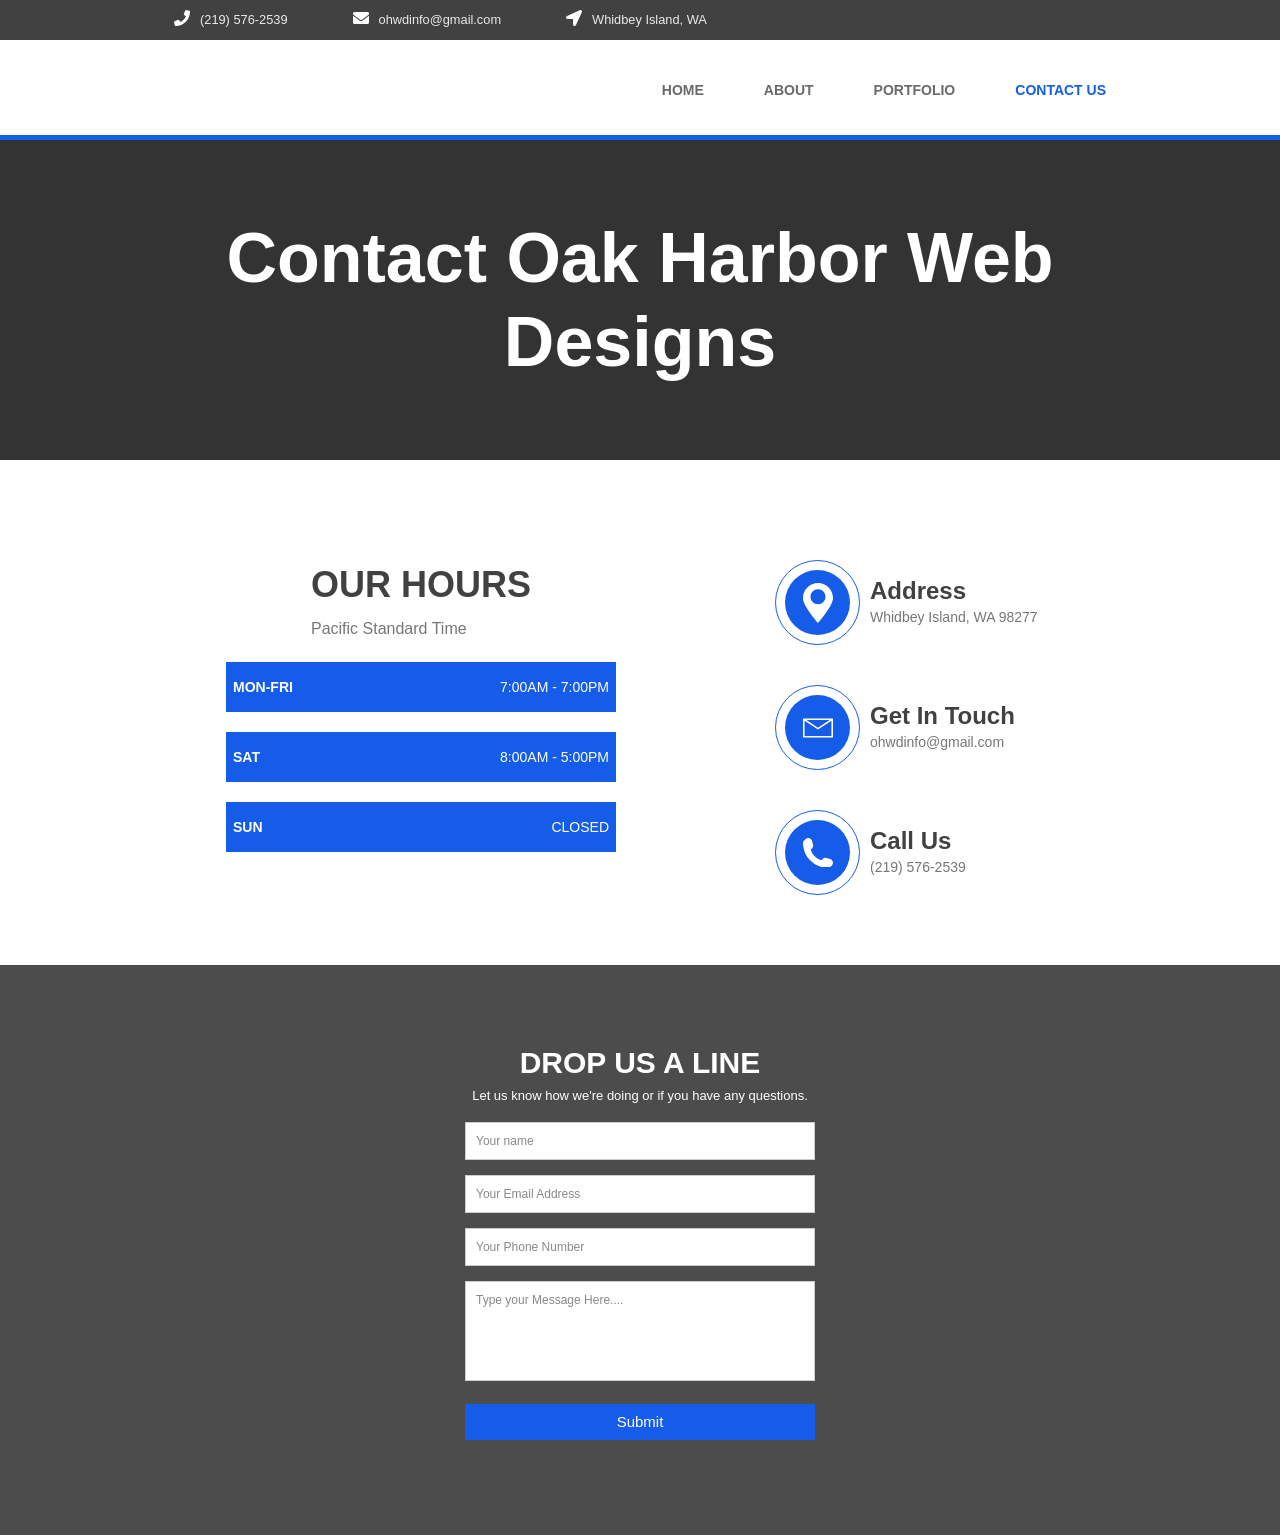
==== index.html @ 9bdd8a70 "chnaged index name" ====
<!DOCTYPE html>
<html lang="en" id="noScroll">
<head>

	<!-- Global site tag (gtag.js) - Google Analytics -->
	<script async src="https://www.googletagmanager.com/gtag/js?id=UA-137702322-5"></script>
	<script>
	  window.dataLayer = window.dataLayer || [];
	  function gtag(){dataLayer.push(arguments);}
	  gtag('js', new Date());

	  gtag('config', 'UA-137702322-5');
	</script>
	
	<meta charset="UTF-8">
	<meta name="viewport" content="width=device-width, initial-scale=1, shrink-to-fit=no">

	<meta name="title" content="">
	<meta name="description" content="">
  	<meta name="keywords" content="">

  	<link rel="shortcut icon" type="image/ico" href="../images/seamlessly-fav.ico" />

	<link rel="stylesheet" href="https://use.fontawesome.com/releases/v5.8.1/css/all.css" integrity="sha384-50oBUHEmvpQ+1lW4y57PTFmhCaXp0ML5d60M1M7uH2+nqUivzIebhndOJK28anvf" crossorigin="anonymous">
	<link rel="stylesheet" href="https://stackpath.bootstrapcdn.com/bootstrap/4.3.1/css/bootstrap.min.css" integrity="sha384-ggOyR0iXCbMQv3Xipma34MD+dH/1fQ784/j6cY/iJTQUOhcWr7x9JvoRxT2MZw1T" crossorigin="anonymous">
	<link rel="stylesheet" href="contact.css">

	<title>Contact Seamlessly Gutters</title>
</head>
<body>

	<!-- ============================================ -->
	<!--                 NAVIGATION                   -->
	<!-- ============================================ -->
	<div id="nav-topper">
			<div class="topper-content container">
				<i class="fas fa-phone"></i>
				<p class="topper-content">(219) 576-2539</p>
				<i class="fas fa-envelope"></i>
				<p class="topper-content">ohwdinfo@gmail.com</p>
				<i class="fas fa-location-arrow"></i>
				<p class="topper-content">Whidbey Island, WA</p>
			</div>
		</div>
	
		<nav class="navbar grid animated fadeIn">
			<div aria-label="mobile-nav-toggle" class="open-slide">
				<div>
					<a href="#" onclick="toggleNav()">
						<svg width="30" height="30">
							<path d="M0,5 35,5" stroke="#000" stroke-width="2"/>
							<path d="M0,14 35,14" stroke="#000" stroke-width="2"/>
							<path d="M0,23 35,23" stroke="#000" stroke-width="2"/>
						</svg>
					</a>
				</div>
			</div>
			<div class="navbar-menu container">
				
				<ul class="navbar-links">
					<li><a href="../index.html">HOME</a></li>
					<li><a href="about.html">ABOUT</a></li>
					<li><a href="portfolio.html">PORTFOLIO</a></li>
					<li><a id="active"href="contact.html">CONTACT US</a></li>
				</ul>
			</div>
		</nav>
	
		<!-- ============================================ -->
		<!--                SIDE MENU                     -->
		<!-- ============================================ -->
	
		<div aria-hidden="true" id="side-hidden-parent">
			<div id="side-hidden"></div>
		</div>
		<div id="side-menu" class="side-nav">
			<ul id="on-top">
				<li><a href="#" id="btn-close" class="btn-close" onclick="closeSideMenu()">&times;</a></li>
				<li class="nav-item"><a href="https://www.oakharborwebdesigns.com/">Home</a></li>
				<li class="nav-item"><a href="https://www.oakharborwebdesigns.com/">Services</a></li>
				<li class="nav-item"><a href="https://www.oakharborwebdesigns.com/about-me">About Me</a></li>
				<li class="nav-item"><a href="https://www.oakharborwebdesigns.com/">Clients</a></li>
				<li class="nav-item"><a class="side-active" href="contact.html">Contact Us</a></li>
			</ul>
		</div>
	
		<!-- ============================================ -->
		<!--               BOTTOM MENU                    -->
		<!-- ============================================ -->
		
		<div id="bottom-menu">
			<div class="bottom">
				<a href="tel:+1-(360)-929-6024"><i class="fas fa-phone"></i></a>
			</div>
			<div class="bottom2">
				<a href="mailto:seamlesslygutters@gmail.com"><i class="fas fa-envelope"></i></a>
			</div>
		</div>

<main>

    <section id="contact-header">
		<div aria-hidden="true" class="contact-dark"></div>
		<div class="container content-flex">
			<h1 class="contact-header">Contact Oak Harbor Web Designs</h1>
		</div>
	</section>

	<section id="contact-content">
		<div class="hours-flex container">
			<div class="title">
				<h3>OUR HOURS</h3>
				<p>Pacific Standard Time</p>
			</div>
			<div class="hours">
				<div class="block">
					<p>MON-FRI</p>
					<p>7:00AM - 7:00PM</p>
				</div>
				<div class="block">
					<p>SAT</p>
					<p>8:00AM - 5:00PM</p>
				</div>
				<div class="block">
					<p>SUN</p>
					<p>CLOSED</p>
				</div>
			</div>
		</div>
		<div class="contact-flex container">
			<div class="contact-item">
				<div class="outter">
					<div class="inner">
						<svg aria-hidden="true" preserveAspectRatio="xMidYMid meet" data-bbox="32.5 10 135 180" viewBox="32.5 10 135 180" xmlns="http://www.w3.org/2000/svg" data-type="color" role="img">
					    <g>
					        <path d="M100 10c-37.3 0-67.5 30.3-67.5 67.6S100.1 190 100.1 190s67.5-75.3 67.4-112.6c0-37.2-30.2-67.4-67.5-67.4zm.1 95.6c-18.6 0-33.8-15-33.8-33.7s15-33.8 33.7-33.8 33.8 15 33.8 33.7-15 33.8-33.7 33.8z" fill="#ffffff" data-color="1"></path>
					    </g>
					</svg>
					</div>
				</div>
				<div class="info">
					<h3>Address</h3>
					<p>Whidbey Island, WA 98277
				    </p>
				</div>
			</div>
			<div class="contact-item">
				<div class="outter">
					<div class="inner">
						<svg aria-hidden="true" preserveAspectRatio="xMidYMid meet" data-bbox="25.506 47.684 152.988 97.063" viewBox="25.506 47.684 152.988 97.063" height="200" width="200" xmlns="http://www.w3.org/2000/svg" data-type="color" role="img">
					    <g>
					        <path d="M25.506 47.684v97.063h152.988V47.684H25.506zm135.618 8L102 94.536 42.876 55.684h118.248zM33.506 136.747V59.098L102 104.108l68.494-45.01v77.649H33.506z" fill="#ffffff" data-color="1"></path>
					    </g>
					</svg>
					</div>
				</div>
				<div class="info">
					<h3>Get In Touch</h3>
					<p>ohwdinfo@gmail.com</p>
				</div>
			</div>
			<div class="contact-item">
				<div class="outter">
					<div class="inner">
						<svg aria-hidden="true" preserveAspectRatio="xMidYMid meet" data-bbox="22.895 23.003 154.1 154.005" viewBox="22.895 23.003 154.1 154.005" xmlns="http://www.w3.org/2000/svg" data-type="color" role="img">
					    <g>
					        <path d="M176.3 145.6l-.8-2.3c-1.8-5.4-7.8-11-13.3-12.5l-20.2-5.4c-5.4-1.5-13.4.6-17.3 4.5l-7.4 7.4c-26.6-7.1-47.5-28.1-54.6-54.6l7.4-7.4c4-4 6-11.8 4.5-17.3L69 37.7c-1.5-5.4-7.1-11.4-12.5-13.2l-2.3-.8c-5.4-1.8-13.1 0-17.1 4.1l-11 11c-1.9 1.9-3.2 7.5-3.2 7.6-.3 34.8 13.3 68.3 37.8 92.8 24.6 24.6 57.9 38.2 92.6 37.8.2 0 5.9-1.2 7.8-3.2l11-11c4.2-4.1 6-11.8 4.2-17.2z" fill="#ffffff" data-color="1"></path>
					    </g>
					</svg>
					</div>
				</div>
				<div class="info">
					<h3>Call Us</h3>
					<p>(219) 576-2539</p>
				</div>
			</div>
		</div>
	</section>

	<section id="working-time" class="container">
		<div class="hours-text">
			<h3>Seamlessly Gutters</h3>
			<div aria-hidden="true" class="contact-line"></div>
			<p>When you choose Seamlessly Gutters for your home or business, we guarantee the work we do to last so you won't have to call again in a few months to fix what should have been done in the first place.  We accomplish this by using only the best products for the job.  We don't cut corners to make more money, beacuse every customer deserves the best for their home or business.  
			<br><br>
			So why settle for less?  Give us a call and let us show you what good customer service really is.  We look forward to your call!
			</p>
		</div>
	</section>

	<section id="form">
		<div class="form-dark"></div>
		<div class="form-container">  
			<form id="contact" name="Contact Form" method="post" data-netlify="true">
			<h3>DROP US A LINE</h3>
			<h4>Let us know how we're doing or if you have any questions.</h4>
			<p>
				<input name="name" placeholder="Your name" type="text" tabindex="1" required>
			</p>
			<p>
				<input name="email" placeholder="Your Email Address" type="email" tabindex="2" required>
			</p>
			<p>
				<input name="phone" placeholder="Your Phone Number" type="tel" tabindex="3" required>
			</p>
			<p>
				<textarea name="message" placeholder="Type your Message Here...." tabindex="5" required></textarea>
			</p>
			<p>
				<button name="submit" type="submit" id="contact-submit" data-submit="...Sending">Submit</button>
			</p>
			</form>
		</div>
	</section>

</main>

	<script src="../js/nav.js"></script>
	<script src="js/modal.js"></script>

	
</body>
</html>
---- contact.css ----
/* Core Styles */
.container {
    padding: 0 1.5em;
}

#nav-topper {
    display: none;
}

main {
    position: relative;
    top: -20%;
}

p {
    font-size: 17px;
    line-height: 1.6em;
    font-family: 'Open Sans', sans-serif;
    color: #767676;
}

h1, h2, h3, h4, h5, h6 {
    overflow-y: hidden;
}

body, html, h1, h2, h3, h4, h5, h6 {
    width: 100%;
    margin: 0;
    padding: 0;
    font-family: 'Open Sans', sans-serif;
    text-align: center;
    overflow-x: hidden;
    color: #414141;
}

#noScroll {
    overflow: scroll;
}

#desktop-position {
    display: none;
}

#desktop-partners {
    display: none;
}

.quote,
.call {
	display: none;
}

.navbar-links {
    display: none;
}

#logo {
    display: none;
}

#call-strip {
	display: none;
}

.button-solid {
    display: inline-block;
    background: #155de9;
    border-style: solid;
    border-width: 2px;
    border-color: #155de9;
    font-size: 15px;
    margin: 10px 0;
    padding: 12px 40px;
    color: #FFFFFF;
    text-decoration: none;
    -webkit-animation-delay: 0.6s;
            animation-delay: 0.6s;
    border-radius: 5px;
    white-space: nowrap;
    float: left;
}

.button-solid a:hover {
    background: #fff;
    border-color: #fff;
    color: #155de9;
    -webkit-transition: background 0.4s ease 0s;
    -o-transition: background 0.4s ease 0s;
    transition: background 0.4s ease 0s;
    -webkit-transition-property: background;
    -o-transition-property: background;
    transition-property: background;
    -webkit-transition-duration: 0.4s;
         -o-transition-duration: 0.4s;
            transition-duration: 0.4s;
    -webkit-transition-timing-function: ease;
         -o-transition-timing-function: ease;
            transition-timing-function: ease;
    -webkit-transition-delay: 0s;
         -o-transition-delay: 0s;
            transition-delay: 0s;
    cursor: pointer;
}

.button-transparent {
    display: inline-block;
    background: transparent;
    border-style: solid;
    border-width: 2px;
    border-color: #fff;
    font-size: 15px;
    margin: 10px 0;
    padding: 6px 30px;
    color: #FFFFFF;
    text-decoration: none;
    -webkit-animation-delay: 0.6s;
            animation-delay: 0.6s;
    border-radius: 5px;
    white-space: nowrap;
    float: left;
    height: 40px;
}

.button-transparent a:hover {
    background: #fff;
    border-color: #fff;
    color: #155de9;
    -webkit-transition: background 0.4s ease 0s;
    -o-transition: background 0.4s ease 0s;
    transition: background 0.4s ease 0s;
    -webkit-transition-property: background;
    -o-transition-property: background;
    transition-property: background;
    -webkit-transition-duration: 0.4s;
         -o-transition-duration: 0.4s;
            transition-duration: 0.4s;
    -webkit-transition-timing-function: ease;
         -o-transition-timing-function: ease;
            transition-timing-function: ease;
    -webkit-transition-delay: 0s;
         -o-transition-delay: 0s;
            transition-delay: 0s;
    cursor: pointer;
}

/*-- -------------------------- -->
<---        NAVIGATION          -->
<--- -------------------------- -*/

.navbar {
    background-color: #FFFFFF;
    width: 100%;
    height: 78px;
    border-bottom: 5px solid #155de9;
    position: relative;
    z-index: 1;
}

.open-slide {
    float: right;
    margin-right: 1.5em;
    display: block;
    z-index: 4;
    position: absolute;
    right: 0;
    top: 25px;
}

.side-nav {
    width: 0;
    display: block;
    height: 100%;
    position: absolute;
    top: 0;
    background-color: #fff;
    -webkit-transition: 0.5s;
    -o-transition: 0.5s;
    transition: 0.5s;
    right: -1px;
    text-align: right;
    z-index: 15;
}

#side-hidden {
    background-color: #000;
    opacity: 0.9;
    height: 100%;
    position: absolute;
    top: 0;
    -webkit-transition: 0.5s;
    -o-transition: 0.5s;
    transition: 0.5s;
    left: 0;
    margin: 0;
    width: 0;
    z-index: 7;
}

.side-nav ul {
    display: block;
    text-decoration: none;
    z-index: 6;
    /* Added this */
    padding: 0;
    position: relative;
    list-style: none;
}

/* Added this */
.nav-item {
    display:block;
    margin: 0;
}

.side-nav ul a {
    position: relative;
    width: 100%;
    /* Changed this */
    /* padding: 10px 130px 10px 100px;*/
    padding: 20px 15px;
    text-decoration: none;
    color: #000;
    margin-right: 20px;
    z-index: 6;
    /* Removed this */
    /* right: 30px; */
    text-align: right;
    /* Added these */
    display: block;
    -webkit-box-sizing: border-box;
            box-sizing: border-box;  
}

.btn-close {
    display: block;
    background: #fff;
    position: absolute;
    top: 0;
    /* Changed this */
    /* left: 22px; */
    left: 0;
    font-size: 36px;
    text-decoration: none;
    color: #2F2E2E;
    right: 7px;
    padding: 0;
}

.btn-close a:hover {
    color: #444;
    cursor: pointer;
    background: #fff;
}

.side-nav .btn-close:hover {
    color: #fff
}

.side-nav li a:hover {
    color: #fff;
    background: #155de9;
}

.side-active {
    color: #ffffff !important;
    background: #155de9;
}

.mobile-logo {
    position: relative;
    right: 0%;
    padding: 0;
}

.mobile-logo img {
    width: 200px;
    position: relative;
    top: 8px;
}

.desktop-logo {
    display: none;
}

#side-menu {
    margin: 0;
    width: 0;
    -webkit-transition: .5s;
    -o-transition: .5s;
    transition: .5s;
}

#side-menu ul {
    position: relative;
    top: -10px;
}

#on-top {
    display: none;
    font-size: .9em;
}

#bottom-menu {
    display: -webkit-box;
    display: -ms-flexbox;
    display: flex;
    -webkit-box-orient: horizontal;
    -webkit-box-direction: normal;
        -ms-flex-direction: row;
            flex-direction: row;
    z-index: 7;
    -ms-flex-wrap: nowrap;
        flex-wrap: nowrap;
    width: 100%;
    position: absolute;
}

.bottom {
    width: 50%;
    background: white;
    bottom: 0;
    position: fixed;
    height: 60px;
    display: block;
    left: 0;
    border-top: 1px solid #a9a9a9;
    border-right: 1px solid #a9a9a9;
}

.bottom2 {
    width: 50%;
    background: white;
    bottom: 0;
    position: fixed;
    height: 60px;
    display: block;
    position: fixed;
    right: 0;
    border-top: 1px solid #a9a9a9;
    border-left: 1px solid #a9a9a9;
}

#bottom-menu i {
    color: #2F2E2E;
    text-align: center;
    position: relative;
    /* center icon vertically */
    top: calc(50% - 11px);
}

.copyright {
    height: 180px;
}

.copy-center {
    padding: 0;
}

#company {
    color: #fff;
    text-decoration: none;
}

#company a:hover {
    color: #b0b0b0;
}

/*-- -------------------------- -->
<---          LANDING           -->
<--- -------------------------- -*/

#contact-header {
    height: 82px;
    width: 100%;
    background:url("../images/gutter-job-compressor.jpg");
    background-position: center center;
    color: #fff;
    display: -webkit-box;
    display: -ms-flexbox;
    display: flex;
    -webkit-box-align: center;
        -ms-flex-align: center;
            align-items: center;
    -webkit-box-pack: center;
        -ms-flex-pack: center;
            justify-content: center;
    position: relative;
}

.contact-dark {
    background: #000;
    position: absolute;
    height: 100%;
    width: 100%;
    opacity: 0.8;
}

#contact-header h1 {
    font-size: 25px;
    text-align: center;
    color: #fff;
    position: relative;
    z-index: 5;
    font-weight: 900;
}

/*-- -------------------------- -->
<---          CONTACT           -->
<--- -------------------------- -*/

.outter {
    width: 85px;
    height: 85px; 
    border: 1px solid #155de9;
    background: transparent;
    display: -webkit-box;
    display: -ms-flexbox;
    display: flex;
    -webkit-box-orient: vertical;
    -webkit-box-direction: normal;
        -ms-flex-direction: column;
            flex-direction: column;
    -webkit-box-align: center;
        -ms-flex-align: center;
            align-items: center;
    -webkit-box-pack: center;
        -ms-flex-pack: center;
            justify-content: center;
    border-radius: 50%;
    margin: 0 10px 0 0;
}

.contact-flex {
    display: -webkit-box;
    display: -ms-flexbox;
    display: flex;
    -webkit-box-orient: vertical;
    -webkit-box-direction: normal;
        -ms-flex-direction: column;
            flex-direction: column;
    -ms-flex-line-pack: center;
        align-content: center;
    -webkit-box-pack: center;
        -ms-flex-pack: center;
            justify-content: center;
    padding-top: 50px;
}

.inner {
    width: 65px;
    height: 65px;
    background: #155de9;
    display: -webkit-box;
    display: -ms-flexbox;
    display: flex;
    -webkit-box-orient: vertical;
    -webkit-box-direction: normal;
        -ms-flex-direction: column;
            flex-direction: column;
    -webkit-box-align: center;
        -ms-flex-align: center;
            align-items: center;
    -webkit-box-pack: center;
        -ms-flex-pack: center;
            justify-content: center;
    border-radius: 50%;
}

.inner svg {
    width: 30px;
    height: auto;
}

.info h3 {
    font-weight: 700;
    font-size: 24px;
    text-align: left;
}

.info p {
    text-align: left;
    font-size: 14px;
    margin: 0;
    width: 210px
}

.contact-item {
    display: -webkit-box;
    display: -ms-flexbox;
    display: flex;
    -webkit-box-orient: horizontal;
    -webkit-box-direction: normal;
        -ms-flex-direction: row;
            flex-direction: row;
    -webkit-box-align: center;
        -ms-flex-align: center;
            align-items: center;
    -webkit-box-pack: start;
        -ms-flex-pack: start;
            justify-content: flex-start;
    margin: 20px 0;
    width: 310px;
}

.info {
    display: -webkit-box;
    display: -ms-flexbox;
    display: flex;
    -webkit-box-orient: vertical;
    -webkit-box-direction: normal;
        -ms-flex-direction: column;
            flex-direction: column;
    -webkit-box-align: start !important;
        -ms-flex-align: start !important;
            align-items: flex-start !important;
}

.info h3 {
    text-align: left;
}

/*-- -------------------------- -->
<---           BLOCKS           -->
<--- -------------------------- -*/

.title h3 {
    font-size: 29px;
    text-align: left;
    font-weight: 700;
}

.title p {
    text-align: left;
    font-size: 16px;
    margin: 10px 0;
}

.hours {
    display: -webkit-box;
    display: -ms-flexbox;
    display: flex;
    -webkit-box-orient: vertical;
    -webkit-box-direction: normal;
        -ms-flex-direction: column;
            flex-direction: column;
    -webkit-box-align: center;
        -ms-flex-align: center;
            align-items: center;
    -webkit-box-pack: center;
        -ms-flex-pack: center;
            justify-content: center;
}

.block {
    width: 100%;
    height: 50px;
    background: #155de9;
    display: -webkit-box;
    display: -ms-flexbox;
    display: flex;
    -webkit-box-orient: horizontal;
    -webkit-box-direction: normal;
        -ms-flex-direction: row;
            flex-direction: row;
    -webkit-box-pack: justify;
        -ms-flex-pack: justify;
            justify-content: space-between;
    -webkit-box-align: center;
        -ms-flex-align: center;
            align-items: center;
    margin: 10px 0;
}

.block p:first-child {
    padding: 7px;
    font-weight: 700;
    font-size: 14px;
    color: #fff;
    margin: 0;
}

.block p:last-child {
    padding: 7px;
    font-size: 14px;
    color: #fff;
    margin: 0;
}

.hours-flex {
    margin: 50px 0;
}

.hours-text {
    text-align: left;
}

.hours-text h3 {
    color: #bd170d;
    font-size: 20px;
    text-align: left;
    font-weight: 700;
}

.contact-line {
    width: 100%;
    background: #bd170d;
    height: 2px;
    margin: 10px 0;
}

.contact-flex {
    display: -webkit-box;
    display: -ms-flexbox;
    display: flex;
    -webkit-box-orient: vertical;
    -webkit-box-direction: normal;
        -ms-flex-direction: column;
            flex-direction: column;
    -webkit-box-pack: center;
        -ms-flex-pack: center;
            justify-content: center;
    -webkit-box-align: center;
        -ms-flex-align: center;
            align-items: center;
    padding-bottom: 50px;
    padding-top: 0;
}

/*-- -------------------------- -->
<---            FORM            -->
<--- -------------------------- -*/

#form {
    background: url("../images/IMG-2252-compressor.jpg");
    background-size: cover;
    position: relative;
}

.form-dark {
    background: #000;
    opacity: .7;
    position: absolute;
    height: 100%;
    width: 100%;
}

.formcontainer {
    max-width:400px;
    width:100%;
    margin:0 auto;
    position:relative;
}

#contact input[type="text"], #contact input[type="email"], #contact input[type="tel"], #contact input[type="url"], #contact textarea, #contact button[type="submit"] { font:400 12px/16px "Open Sans", Helvetica, Arial, sans-serif; }

#contact {
    background: transparent;
    padding:80px 25px 80px 25px;
    margin:50px 0 0 0;
    position: relative;
    z-index: 3;
}

#contact h3 {
    color: #fff;
    display: block;
    font-size: 30px;
    font-weight: 700;
}

#contact h4 {
    margin:5px 0 15px;
    display:block;
    font-size:13px;
    color: #fff;
    font-family: 'Lato', sans-serif;
    line-height: 1.6em;
}

form p{
    border: medium none !important;
    margin: 0 0 10px;
    min-width: 100%;
    padding: 0;
    width: 100%;
}

#contact input[type="text"], #contact input[type="email"], #contact input[type="tel"], #contact input[type="url"], #contact textarea {
    width:100%;
    border:1px solid #CCC;
    background:#FFF;
    margin:0 0 5px;
    padding:10px;
}

#contact input[type="text"]:hover, #contact input[type="email"]:hover, #contact input[type="tel"]:hover, #contact input[type="url"]:hover, #contact textarea:hover {
    -webkit-transition:border-color 0.3s ease-in-out;
    -o-transition:border-color 0.3s ease-in-out;
    transition:border-color 0.3s ease-in-out;
    border:1px solid #AAA;
}

#contact textarea {
    height:100px;
    max-width:100%;
  resize:none;
}

#contact button[type="submit"] {
    cursor:pointer;
    width:100%;
    border:none;
    background:#155de9;
    color:#FFF;
    margin:0 0 5px;
    padding:10px;
    font-size:15px;
}

#contact button[type="submit"]:hover {
    opacity: .6;
    -webkit-transition:background 0.3s ease-in-out;
    -webkit-transition:background-color 0.3s ease-in-out;
    -o-transition:background-color 0.3s ease-in-out;
    transition:background-color 0.3s ease-in-out;
}

#contact button[type="submit"]:active { -webkit-box-shadow:inset 0 1px 3px rgba(0, 0, 0, 0.5); box-shadow:inset 0 1px 3px rgba(0, 0, 0, 0.5); }

#contact input:focus, #contact textarea:focus {
    outline:0;
    border:1px solid #999;
}
::-webkit-input-placeholder {
 color:#888;
}
:-moz-placeholder {
 color:#888;
}
::-moz-placeholder {
 color:#888;
}
:-ms-input-placeholder {
 color:#888;
}

/*-- -------------------------- -->
<---           FOOTER           -->
<--- -------------------------- -*/

.footer-flex {
    padding-top: 50px;
}

#footer {
    background:#fff;
}

.footer-item p {
    margin: 0;
    text-align: left;
}

.footer-item img {
    margin: 0px 100% 30px 0;
    padding-top: 30px;
    float: left;
}

.footer-item h4 {
    font-size: 18px;
    color: #414141;
    text-align: left;
    margin-top: 40px;
}

.footer-line {
    width: 260px;
    border-top: 2px solid #155de9;
    margin-top: 10px;
    margin-bottom: 30px;
}

.button-list a {
    text-decoration: none;
    margin-bottom: 15px;
    list-style: none;
    text-align: left;
    display: block;
}

.button-list a:hover {
    color: #E8E6E6;
}

.green {
    color: #155de9;
}

.footer-main-line {
    width: 100%;
    margin: 20px 0;
    border-top: 2px solid #155de9;
}

.branding a {
    text-decoration: none;
}

.branding a:hover {
    color: #155de9;
    opacity: .7;
}

.branding {
    height: 150px;
    text-align: center;
}

.branding p {
    font-size: 13px;
    margin-bottom: 2px;
}

@media screen and (min-width: 600px) and (max-width: 1024px) {

    #contact-header {
        height: 300px;
    }

    h1.contact-header {
        font-size: 70px !important;
    }

    .hours-flex {
        width: 350px;
        display: -webkit-box;
        display: -ms-flexbox;
        display: flex;
        -webkit-box-orient: horizontal;
        -webkit-box-direction: normal;
            -ms-flex-direction: row;
                flex-direction: row;
        -ms-flex-wrap: wrap;
            flex-wrap: wrap;
        margin-top: 80px;
    }

    .hours-text {
        width: 380px;
        padding: 0 24px 0 0;
        margin: 0;
    }

    .block {
        width: 280px;
    }

    #working-time {
        display: -webkit-box;
        display: -ms-flexbox;
        display: flex;
        -webkit-box-orient: horizontal;
        -webkit-box-direction: normal;
            -ms-flex-direction: row;
                flex-direction: row;
        -webkit-box-align: center;
            -ms-flex-align: center;
                align-items: center;
        -webkit-box-pack: center;
            -ms-flex-pack: center;
                justify-content: center;
    }

    .hours-text {
        width: 100%;
        margin-top: 20px;
    }

    #contact-content {
        display: -webkit-box;
        display: -ms-flexbox;
        display: flex;
        -webkit-box-orient: horizontal;
        -webkit-box-direction: normal;
            -ms-flex-direction: row;
                flex-direction: row;
        -ms-flex-wrap: wrap;
            flex-wrap: wrap;
        -ms-flex-pack: distribute;
            justify-content: space-around;
        -webkit-box-align: center;
            -ms-flex-align: center;
                align-items: center;
    }

    .contact-flex {
        width: 330px;
        margin: 80px 0 0 0;
        padding: 0;
    }

    .form-container {
        max-width: 400px;
        margin: auto;
    }

    .footer-item {
        width: 350px;
    }

}

@media screen and (min-width: 1025px) {

    .container {
        max-width: 980px;
        margin-left: auto;
        margin-right: auto;
    }

    /*-- -------------------------- -->
    <---         NAVIGATION         -->
    <--- -------------------------- -*/

    .topper-content i {
        float: left;
        color: #fff;
        margin: 0px 10px 0 0;
    }

    .topper-content {
        display: -webkit-box;
        display: -ms-flexbox;
        display: flex;
        -webkit-box-orient: horizontal;
        -webkit-box-direction: normal;
            -ms-flex-direction: row;
                flex-direction: row;
        -webkit-box-pack: start;
            -ms-flex-pack: start;
                justify-content: flex-start;
    }

    #nav-topper {
        display: block;
    }

    .phone {
        display: -webkit-box;
        display: -ms-flexbox;
        display: flex;
        -webkit-box-align: center;
            -ms-flex-align: center;
                align-items: center;
    }
    
    #nav-topper {
        height: 40px;
        background: #414141;
        width: 100%;
        padding: 0;
        display: -webkit-box;
        display: -ms-flexbox;
        display: flex;
        -webkit-box-align: center;
            -ms-flex-align: center;
                align-items: center;
    }

    .topper-content p {
        float: left;
        margin: 0px 65px 0px 0px;
        font-size: 10px;
        color: #eaeaea;
        width: auto;
    }

    p.topper-content {
        font-size: .8em;
    }

    .topper-content p:last-child {
        margin-right: 0;
    }

    #bottom-menu {
        display: none;
    }

    #side-menu {
        display: none;
    }

    .open-slide {
        display: none;
    }

    .mobile-logo {
        display: none !important;
    }

    .desktop-logo {
        display: block;
        float: left;
        height: 100px;
    }

    .desktop-logo img {
        margin-top: 20%;
        margin-bottom: auto;
    }

    .navbar {
        height: 100px;
    }

    .navbar-links {
        display: inline-block;
        margin-left: auto;
        margin-right: auto;
        position: relative;
        bottom: 15px;
        list-style: none;
    }

    .navbar-menu {
        height: 100px;
    }

    .navbar-links li {
        float: left;
        margin: 6.5% 30px 0 30px;
    }

    .navbar-links li a {
        text-decoration: none;
        color: #6A6A6A;
        -webkit-transition: color 0.4s ease 0s;
        -o-transition: color 0.4s ease 0s;
        transition: color 0.4s ease 0s;
        font-size: 14px;
        font-weight: 700;
        cursor: pointer;
    }

    ul.navbar-links a:hover {
        color: #999999;
    }

    #active {
        color: #155de9;
    }

    ul.navbar-links {
        float: right;
        text-align: right;
    }

    .navbar-links {
        margin-right: 0;
    }

    .navbar-links li:last-child {
        margin-right: 0;
    }

    /*-- -------------------------- -->
    <---           HERO             -->
    <--- -------------------------- -*/

    #contact-header {
        height: 320px;
        background-attachment: fixed;
        background-position: center;
        background-repeat: no-repeat;
        background-size: cover;
    }

    #contact-content {
        display: -webkit-box;
        display: -ms-flexbox;
        display: flex;
        -webkit-box-orient: horizontal;
        -webkit-box-direction: normal;
            -ms-flex-direction: row;
                flex-direction: row;
        -ms-flex-pack: distribute;
            justify-content: space-around;
    }

    #contact-header h1 {
        font-size: 70px;
    }

    #working-time {
        display: -webkit-box;
        display: -ms-flexbox;
        display: flex;
        -webkit-box-orient: horizontal;
        -webkit-box-direction: normal;
            -ms-flex-direction: row;
                flex-direction: row;
        -webkit-box-pack: justify;
            -ms-flex-pack: justify;
                justify-content: space-between;
        -webkit-box-align: center;
            -ms-flex-align: center;
                align-items: center;
    }

    .contact-flex {
        display: -webkit-box;
        display: -ms-flexbox;
        display: flex;
        -webkit-box-orient: vertical;
        -webkit-box-direction: normal;
            -ms-flex-direction: column;
                flex-direction: column;
        -webkit-box-pack: justify;
            -ms-flex-pack: justify;
                justify-content: space-between;
        -webkit-box-align: center;
            -ms-flex-align: center;
                align-items: center;
        padding-top: 80px;
        width: auto;
        margin-left: 40px;
    }

    .title h3 {
        font-size: 36px;
    }

    .hours-text{
        display: none;
    }

    .block {
        width: 390px;
    }

    .hours-flex {
        display: -webkit-box;
        display: -ms-flexbox;
        display: flex;
        -webkit-box-orient: vertical;
        -webkit-box-direction: normal;
            -ms-flex-direction: column;
                flex-direction: column;
        -webkit-box-pack: center;
            -ms-flex-pack: center;
                justify-content: center;
        -ms-flex-line-pack: start;
            align-content: flex-start;
        -webkit-box-align: center;
            -ms-flex-align: center;
                align-items: center;
        width: 500px;
        margin-right: 40px;
    }

    /*-- -------------------------- -->
    <---            FORM            -->
    <--- -------------------------- -*/

    #contact {
        max-width: 400px;
        margin: auto;
    }

    #form {
        background-attachment: fixed;
        background-position: center;
        background-repeat: no-repeat;
        background-size: cover;
    }

    /*-- -------------------------- -->
    <---           FOOTER           -->
    <--- -------------------------- -*/

    .footer-flex {
        display: -webkit-box;
        display: -ms-flexbox;
        display: flex;
        -webkit-box-orient: horizontal;
        -webkit-box-direction: normal;
            -ms-flex-direction: row;
                flex-direction: row;
        -webkit-box-pack: justify;
            -ms-flex-pack: justify;
                justify-content: space-between;
    }

    .footer-item img {
        margin: 0 80px 40px 0;
        padding: 0;
        width: 150px;
    }

    .footer-item {
        width: 20%;
    }

    .footer-item h4 {
        font-weight: 900;
    }

    .footer-item p {
        font-size: 15px;
    }

    .footer-line {
        width: 85%;
    }

    .branding {
        height: 70px;
    }

    .branding p {
        margin-bottom: 2px;
    }

}
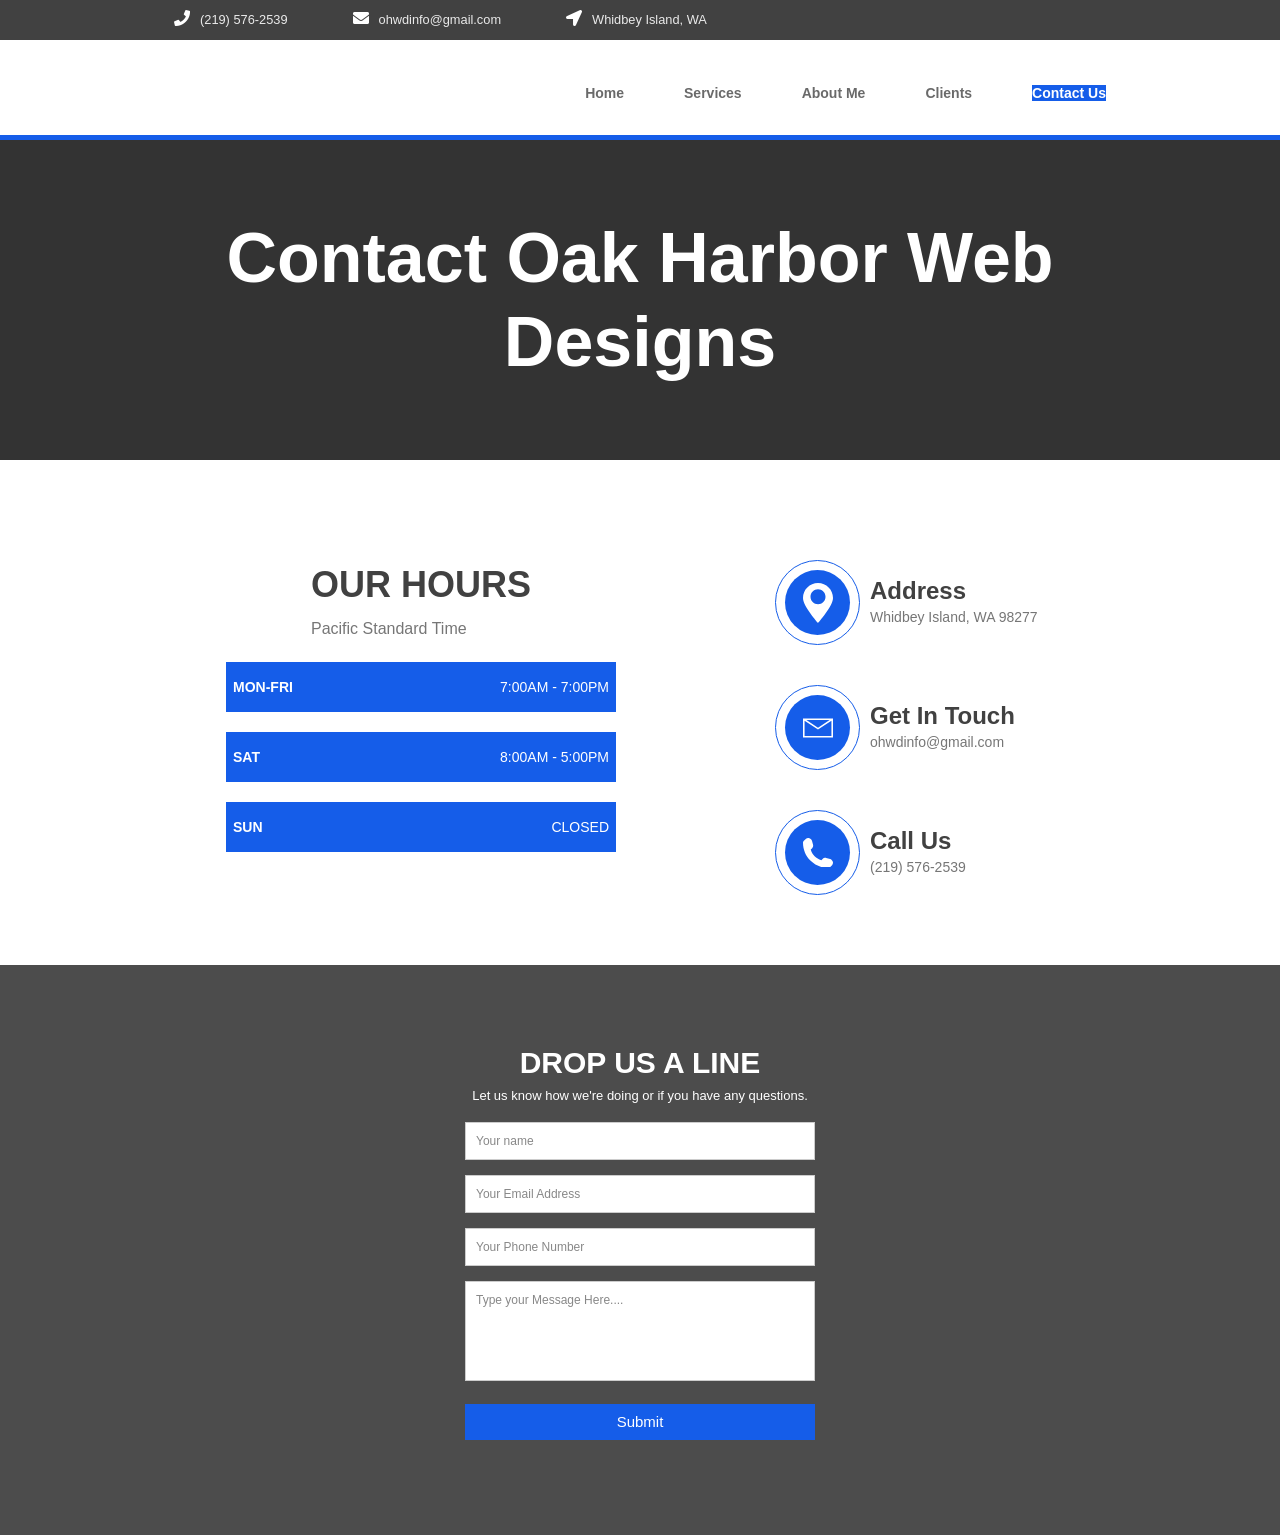
==== commit 9afdf6b0: "fixed nav links on home page" ====
--- a/index.html
+++ b/index.html
@@ -58,10 +58,11 @@
 			<div class="navbar-menu container">
 				
 				<ul class="navbar-links">
-					<li><a href="../index.html">HOME</a></li>
-					<li><a href="about.html">ABOUT</a></li>
-					<li><a href="portfolio.html">PORTFOLIO</a></li>
-					<li><a id="active"href="contact.html">CONTACT US</a></li>
+				<li class="nav-item"><a href="https://www.oakharborwebdesigns.com/">Home</a></li>
+				<li class="nav-item"><a href="https://www.oakharborwebdesigns.com/">Services</a></li>
+				<li class="nav-item"><a href="https://www.oakharborwebdesigns.com/about-me">About Me</a></li>
+				<li class="nav-item"><a href="https://www.oakharborwebdesigns.com/">Clients</a></li>
+				<li class="nav-item"><a class="side-active" href="contact.html">Contact Us</a></li>
 				</ul>
 			</div>
 		</nav>
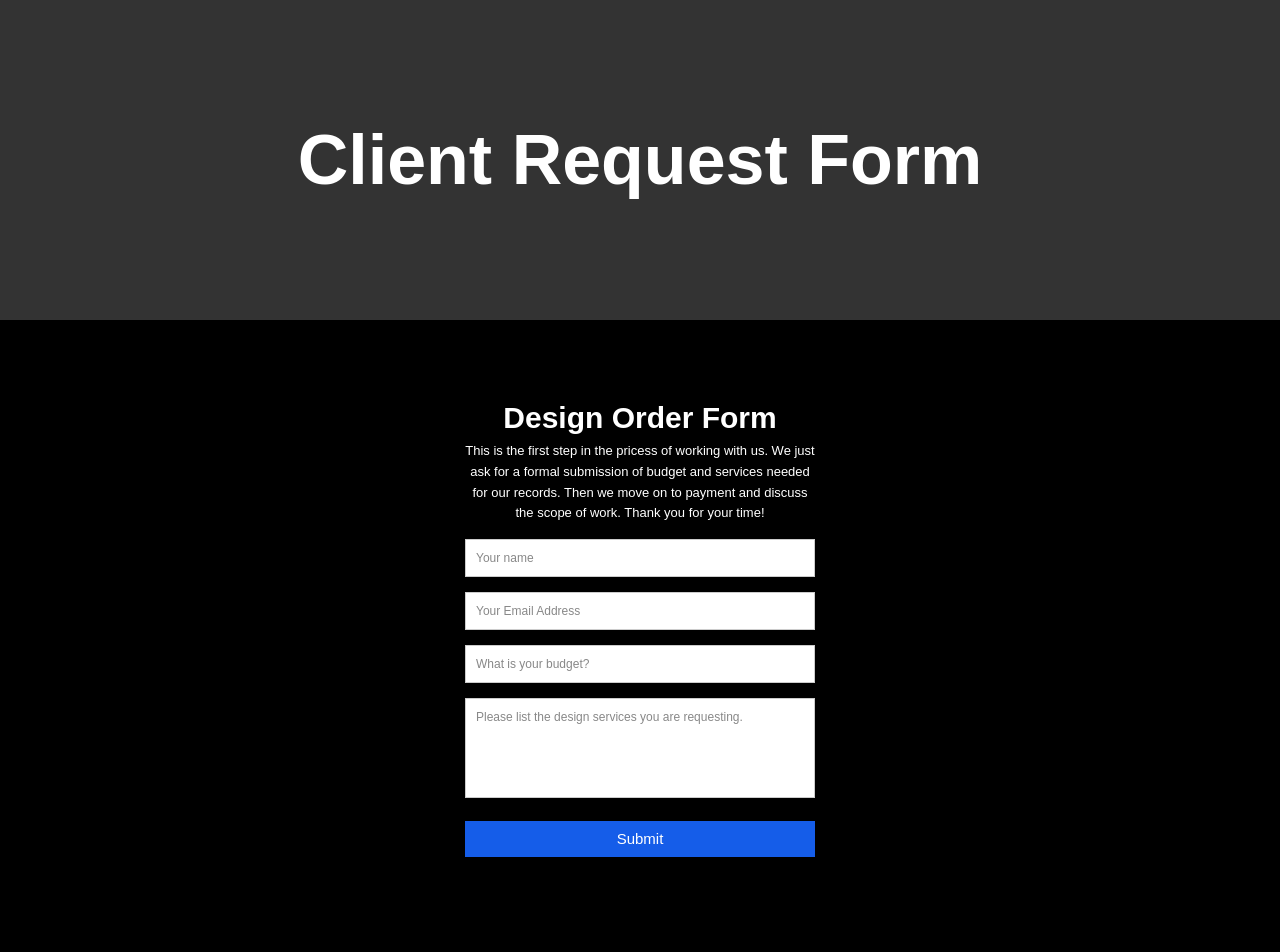
==== commit c2be721b: "chnaged eveyrthung" ====
--- a/index.html
+++ b/index.html
@@ -28,173 +28,20 @@
 	<title>Contact Seamlessly Gutters</title>
 </head>
 <body>
-
-	<!-- ============================================ -->
-	<!--                 NAVIGATION                   -->
-	<!-- ============================================ -->
-	<div id="nav-topper">
-			<div class="topper-content container">
-				<i class="fas fa-phone"></i>
-				<p class="topper-content">(219) 576-2539</p>
-				<i class="fas fa-envelope"></i>
-				<p class="topper-content">ohwdinfo@gmail.com</p>
-				<i class="fas fa-location-arrow"></i>
-				<p class="topper-content">Whidbey Island, WA</p>
-			</div>
-		</div>
-	
-		<nav class="navbar grid animated fadeIn">
-			<div aria-label="mobile-nav-toggle" class="open-slide">
-				<div>
-					<a href="#" onclick="toggleNav()">
-						<svg width="30" height="30">
-							<path d="M0,5 35,5" stroke="#000" stroke-width="2"/>
-							<path d="M0,14 35,14" stroke="#000" stroke-width="2"/>
-							<path d="M0,23 35,23" stroke="#000" stroke-width="2"/>
-						</svg>
-					</a>
-				</div>
-			</div>
-			<div class="navbar-menu container">
-				
-				<ul class="navbar-links">
-				<li class="nav-item"><a href="https://www.oakharborwebdesigns.com/">Home</a></li>
-				<li class="nav-item"><a href="https://www.oakharborwebdesigns.com/">Services</a></li>
-				<li class="nav-item"><a href="https://www.oakharborwebdesigns.com/about-me">About Me</a></li>
-				<li class="nav-item"><a href="https://www.oakharborwebdesigns.com/">Clients</a></li>
-				<li class="nav-item"><a class="side-active" href="contact.html">Contact Us</a></li>
-				</ul>
-			</div>
-		</nav>
-	
-		<!-- ============================================ -->
-		<!--                SIDE MENU                     -->
-		<!-- ============================================ -->
-	
-		<div aria-hidden="true" id="side-hidden-parent">
-			<div id="side-hidden"></div>
-		</div>
-		<div id="side-menu" class="side-nav">
-			<ul id="on-top">
-				<li><a href="#" id="btn-close" class="btn-close" onclick="closeSideMenu()">&times;</a></li>
-				<li class="nav-item"><a href="https://www.oakharborwebdesigns.com/">Home</a></li>
-				<li class="nav-item"><a href="https://www.oakharborwebdesigns.com/">Services</a></li>
-				<li class="nav-item"><a href="https://www.oakharborwebdesigns.com/about-me">About Me</a></li>
-				<li class="nav-item"><a href="https://www.oakharborwebdesigns.com/">Clients</a></li>
-				<li class="nav-item"><a class="side-active" href="contact.html">Contact Us</a></li>
-			</ul>
-		</div>
-	
-		<!-- ============================================ -->
-		<!--               BOTTOM MENU                    -->
-		<!-- ============================================ -->
-		
-		<div id="bottom-menu">
-			<div class="bottom">
-				<a href="tel:+1-(360)-929-6024"><i class="fas fa-phone"></i></a>
-			</div>
-			<div class="bottom2">
-				<a href="mailto:seamlesslygutters@gmail.com"><i class="fas fa-envelope"></i></a>
-			</div>
-		</div>
-
 <main>
 
     <section id="contact-header">
 		<div aria-hidden="true" class="contact-dark"></div>
 		<div class="container content-flex">
-			<h1 class="contact-header">Contact Oak Harbor Web Designs</h1>
+			<h1 class="contact-header">Client Request Form</h1>
 		</div>
 	</section>
-
-	<section id="contact-content">
-		<div class="hours-flex container">
-			<div class="title">
-				<h3>OUR HOURS</h3>
-				<p>Pacific Standard Time</p>
-			</div>
-			<div class="hours">
-				<div class="block">
-					<p>MON-FRI</p>
-					<p>7:00AM - 7:00PM</p>
-				</div>
-				<div class="block">
-					<p>SAT</p>
-					<p>8:00AM - 5:00PM</p>
-				</div>
-				<div class="block">
-					<p>SUN</p>
-					<p>CLOSED</p>
-				</div>
-			</div>
-		</div>
-		<div class="contact-flex container">
-			<div class="contact-item">
-				<div class="outter">
-					<div class="inner">
-						<svg aria-hidden="true" preserveAspectRatio="xMidYMid meet" data-bbox="32.5 10 135 180" viewBox="32.5 10 135 180" xmlns="http://www.w3.org/2000/svg" data-type="color" role="img">
-					    <g>
-					        <path d="M100 10c-37.3 0-67.5 30.3-67.5 67.6S100.1 190 100.1 190s67.5-75.3 67.4-112.6c0-37.2-30.2-67.4-67.5-67.4zm.1 95.6c-18.6 0-33.8-15-33.8-33.7s15-33.8 33.7-33.8 33.8 15 33.8 33.7-15 33.8-33.7 33.8z" fill="#ffffff" data-color="1"></path>
-					    </g>
-					</svg>
-					</div>
-				</div>
-				<div class="info">
-					<h3>Address</h3>
-					<p>Whidbey Island, WA 98277
-				    </p>
-				</div>
-			</div>
-			<div class="contact-item">
-				<div class="outter">
-					<div class="inner">
-						<svg aria-hidden="true" preserveAspectRatio="xMidYMid meet" data-bbox="25.506 47.684 152.988 97.063" viewBox="25.506 47.684 152.988 97.063" height="200" width="200" xmlns="http://www.w3.org/2000/svg" data-type="color" role="img">
-					    <g>
-					        <path d="M25.506 47.684v97.063h152.988V47.684H25.506zm135.618 8L102 94.536 42.876 55.684h118.248zM33.506 136.747V59.098L102 104.108l68.494-45.01v77.649H33.506z" fill="#ffffff" data-color="1"></path>
-					    </g>
-					</svg>
-					</div>
-				</div>
-				<div class="info">
-					<h3>Get In Touch</h3>
-					<p>ohwdinfo@gmail.com</p>
-				</div>
-			</div>
-			<div class="contact-item">
-				<div class="outter">
-					<div class="inner">
-						<svg aria-hidden="true" preserveAspectRatio="xMidYMid meet" data-bbox="22.895 23.003 154.1 154.005" viewBox="22.895 23.003 154.1 154.005" xmlns="http://www.w3.org/2000/svg" data-type="color" role="img">
-					    <g>
-					        <path d="M176.3 145.6l-.8-2.3c-1.8-5.4-7.8-11-13.3-12.5l-20.2-5.4c-5.4-1.5-13.4.6-17.3 4.5l-7.4 7.4c-26.6-7.1-47.5-28.1-54.6-54.6l7.4-7.4c4-4 6-11.8 4.5-17.3L69 37.7c-1.5-5.4-7.1-11.4-12.5-13.2l-2.3-.8c-5.4-1.8-13.1 0-17.1 4.1l-11 11c-1.9 1.9-3.2 7.5-3.2 7.6-.3 34.8 13.3 68.3 37.8 92.8 24.6 24.6 57.9 38.2 92.6 37.8.2 0 5.9-1.2 7.8-3.2l11-11c4.2-4.1 6-11.8 4.2-17.2z" fill="#ffffff" data-color="1"></path>
-					    </g>
-					</svg>
-					</div>
-				</div>
-				<div class="info">
-					<h3>Call Us</h3>
-					<p>(219) 576-2539</p>
-				</div>
-			</div>
-		</div>
-	</section>
-
-	<section id="working-time" class="container">
-		<div class="hours-text">
-			<h3>Seamlessly Gutters</h3>
-			<div aria-hidden="true" class="contact-line"></div>
-			<p>When you choose Seamlessly Gutters for your home or business, we guarantee the work we do to last so you won't have to call again in a few months to fix what should have been done in the first place.  We accomplish this by using only the best products for the job.  We don't cut corners to make more money, beacuse every customer deserves the best for their home or business.  
-			<br><br>
-			So why settle for less?  Give us a call and let us show you what good customer service really is.  We look forward to your call!
-			</p>
-		</div>
-	</section>
-
 	<section id="form">
 		<div class="form-dark"></div>
 		<div class="form-container">  
 			<form id="contact" name="Contact Form" method="post" data-netlify="true">
-			<h3>DROP US A LINE</h3>
-			<h4>Let us know how we're doing or if you have any questions.</h4>
+			<h3>Design Order Form</h3>
+			<h4>This is the first step in the pricess of working with us.  We just ask for a formal submission of budget and services needed for our records.  Then we move on to payment and discuss the scope of work.  Thank you for your time!</h4>
 			<p>
 				<input name="name" placeholder="Your name" type="text" tabindex="1" required>
 			</p>
@@ -202,10 +49,10 @@
 				<input name="email" placeholder="Your Email Address" type="email" tabindex="2" required>
 			</p>
 			<p>
-				<input name="phone" placeholder="Your Phone Number" type="tel" tabindex="3" required>
+				<input name="Budget" placeholder="What is your budget?" type="text" tabindex="1" required>
 			</p>
 			<p>
-				<textarea name="message" placeholder="Type your Message Here...." tabindex="5" required></textarea>
+				<textarea name="Request Details" placeholder="Please list the design services you are requesting." tabindex="5" required></textarea>
 			</p>
 			<p>
 				<button name="submit" type="submit" id="contact-submit" data-submit="...Sending">Submit</button>
--- a/contact.css
+++ b/contact.css
@@ -638,7 +638,7 @@
 
 .form-dark {
     background: #000;
-    opacity: .7;
+    opacity: 1;
     position: absolute;
     height: 100%;
     width: 100%;
